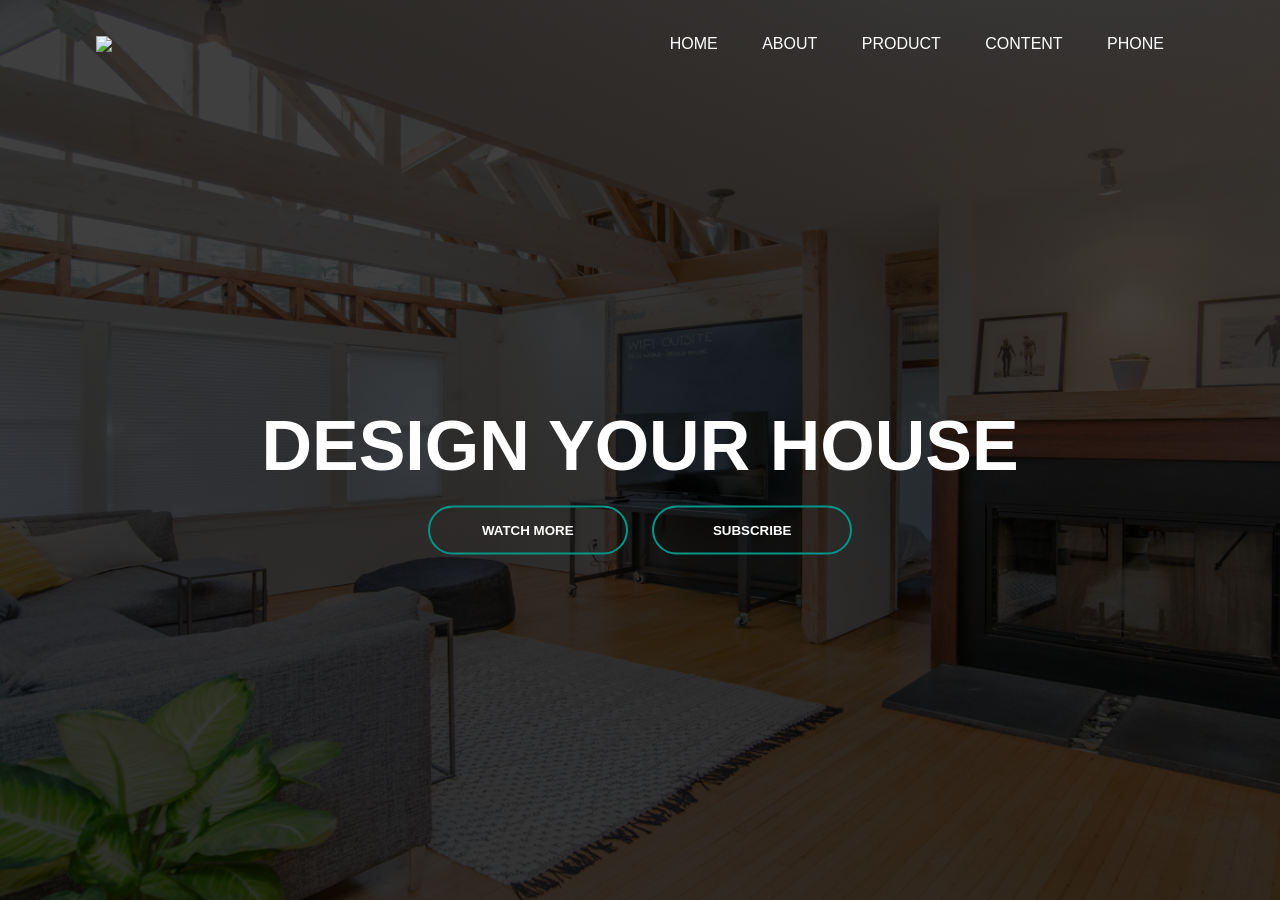
==== 02-)Home-Design/index.html @ 86493fb5 "update folder name" ====
<!DOCTYPE html>
<html lang="en">
<head>
    <meta charset="UTF-8">
    <meta name="viewport" content="width=device-width, initial-scale=1.0">
    <link rel="stylesheet" href="style.css">
    <title>Home Design</title>
    <link rel="stylesheet" href="https://logowik.com/home-improvement-logo-vector-56216.html">
    
</head>
<body>
    <div class="banner">
        <div class="navbar">
            <img src="./images/logo.PNG" class="logo">
            <ul>
                <li><a href="#">home</a></li>
                <li><a href="#">about</a></li>
                <li><a href="#">product</a></li>
                <li><a href="#">content</a></li>
                <li><a href="#">phone</a></li>
            </ul>
        </div>
        <div class="content">
            <h1>DESIGN YOUR HOUSE</h1>

            <div>
                <button type="button" ><span></span>WATCH MORE</button>
                <button type="button" ><span></span>SUBSCRIBE</button>
            </div>
        </div>
    </div>
</body>
</html>
---- 02-)Home-Design/style.css ----
* {
    margin: 0;
    padding: 0;
    font-family: sans-serif;
}

.banner {
    width: 100%;
    height: 100vh;
    background-image: linear-gradient(rgba(0, 0, 0, 0.75), rgba(0, 0, 0, 0.75)), url(./images/image.png);
    background-size: cover;
    background-position: center;
}

.navbar {
    width: 85%;
    margin: auto;
    padding: 35px;
    display: flex;
    align-items: center;
    justify-content: space-between;
}

.logo {
    width: 120px;
    cursor: pointer;
}

.navbar ul li {
    list-style: none;
    display: inline-block;
    margin: 0 20px;
    position: relative;
}

.navbar ul li a {
    text-decoration: none;
    color: #fff;
    text-transform: uppercase;
}

.navbar ul li::after {
    content: " ";
    height: 3px;
    background: #009688;
    position: absolute;
    left: 0;
    bottom: -10px;
    transition:0.5s;
}

.navbar ul li:hover::after {
    width: 100%;
}
.content{
    width: 100%;
    position: absolute;
    top: 50%;
    transform: translateY(-50%);
    text-align: center;
    color: #fff;
}
.content h1{
    font-size: 70px;
    margin-top: 80px;
}
button{
    width: 200px;
    padding: 15px;
    text-align: center;
    margin: 20px 10px;
    border-radius: 25px;
    font-weight: bold;
    border: 2px solid #009688;
    background: transparent;
    color: #fff;
    cursor: pointer;
    position: relative;
    overflow: hidden;
}
span{
    background: #009688;
    height: 100%;
    width: 0;
    border-radius: 25px;
    position: absolute;
    left: 0;
    bottom: 0;
    z-index: -1;
    transition: 0.5s;
}
button:hover span{
    width: 100%;
}
button:hover{
    border: none;
}
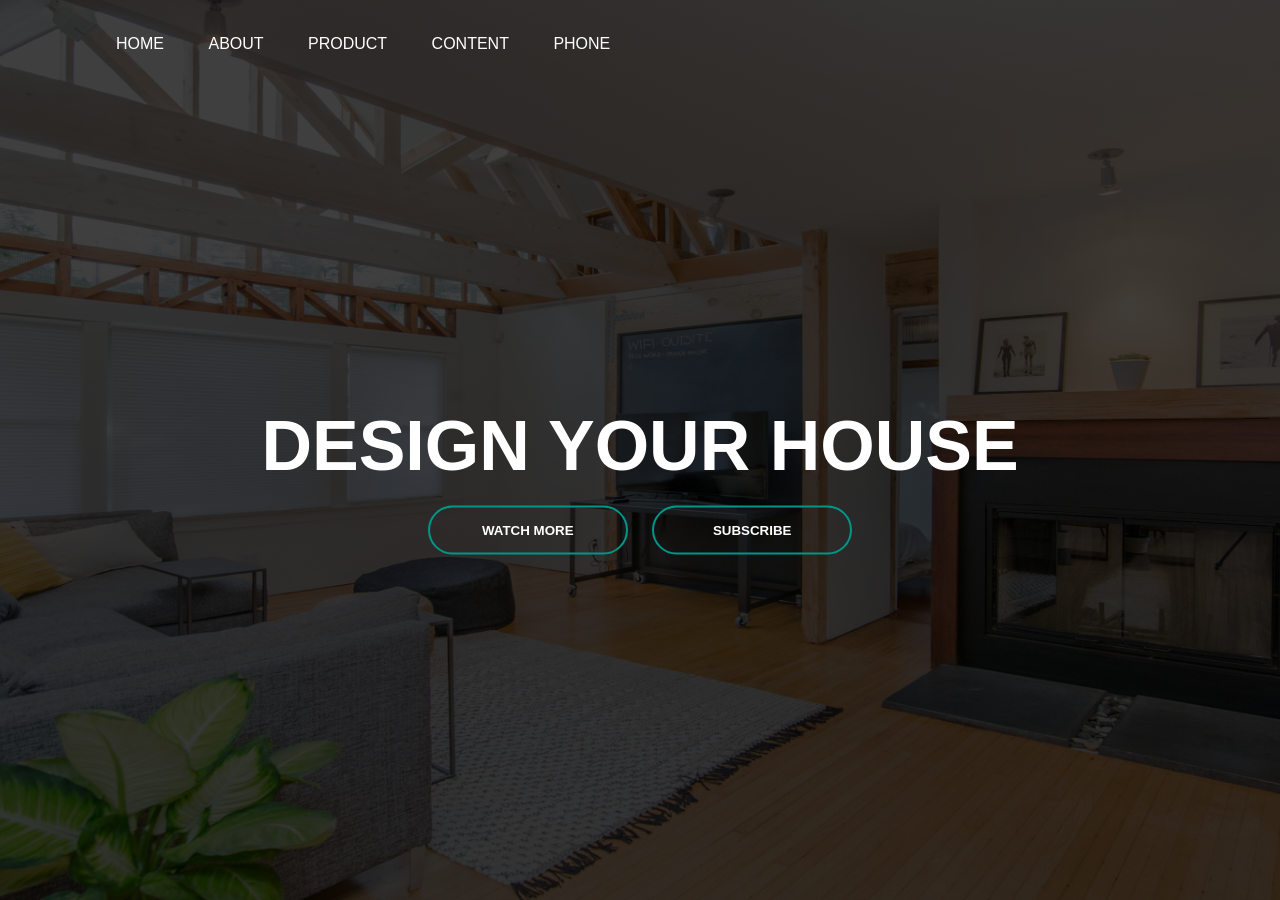
==== commit daf36794: "minor changes" ====
--- a/02-)Home-Design/index.html
+++ b/02-)Home-Design/index.html
@@ -11,7 +11,6 @@
 <body>
     <div class="banner">
         <div class="navbar">
-            <img src="./images/logo.PNG" class="logo">
             <ul>
                 <li><a href="#">home</a></li>
                 <li><a href="#">about</a></li>
